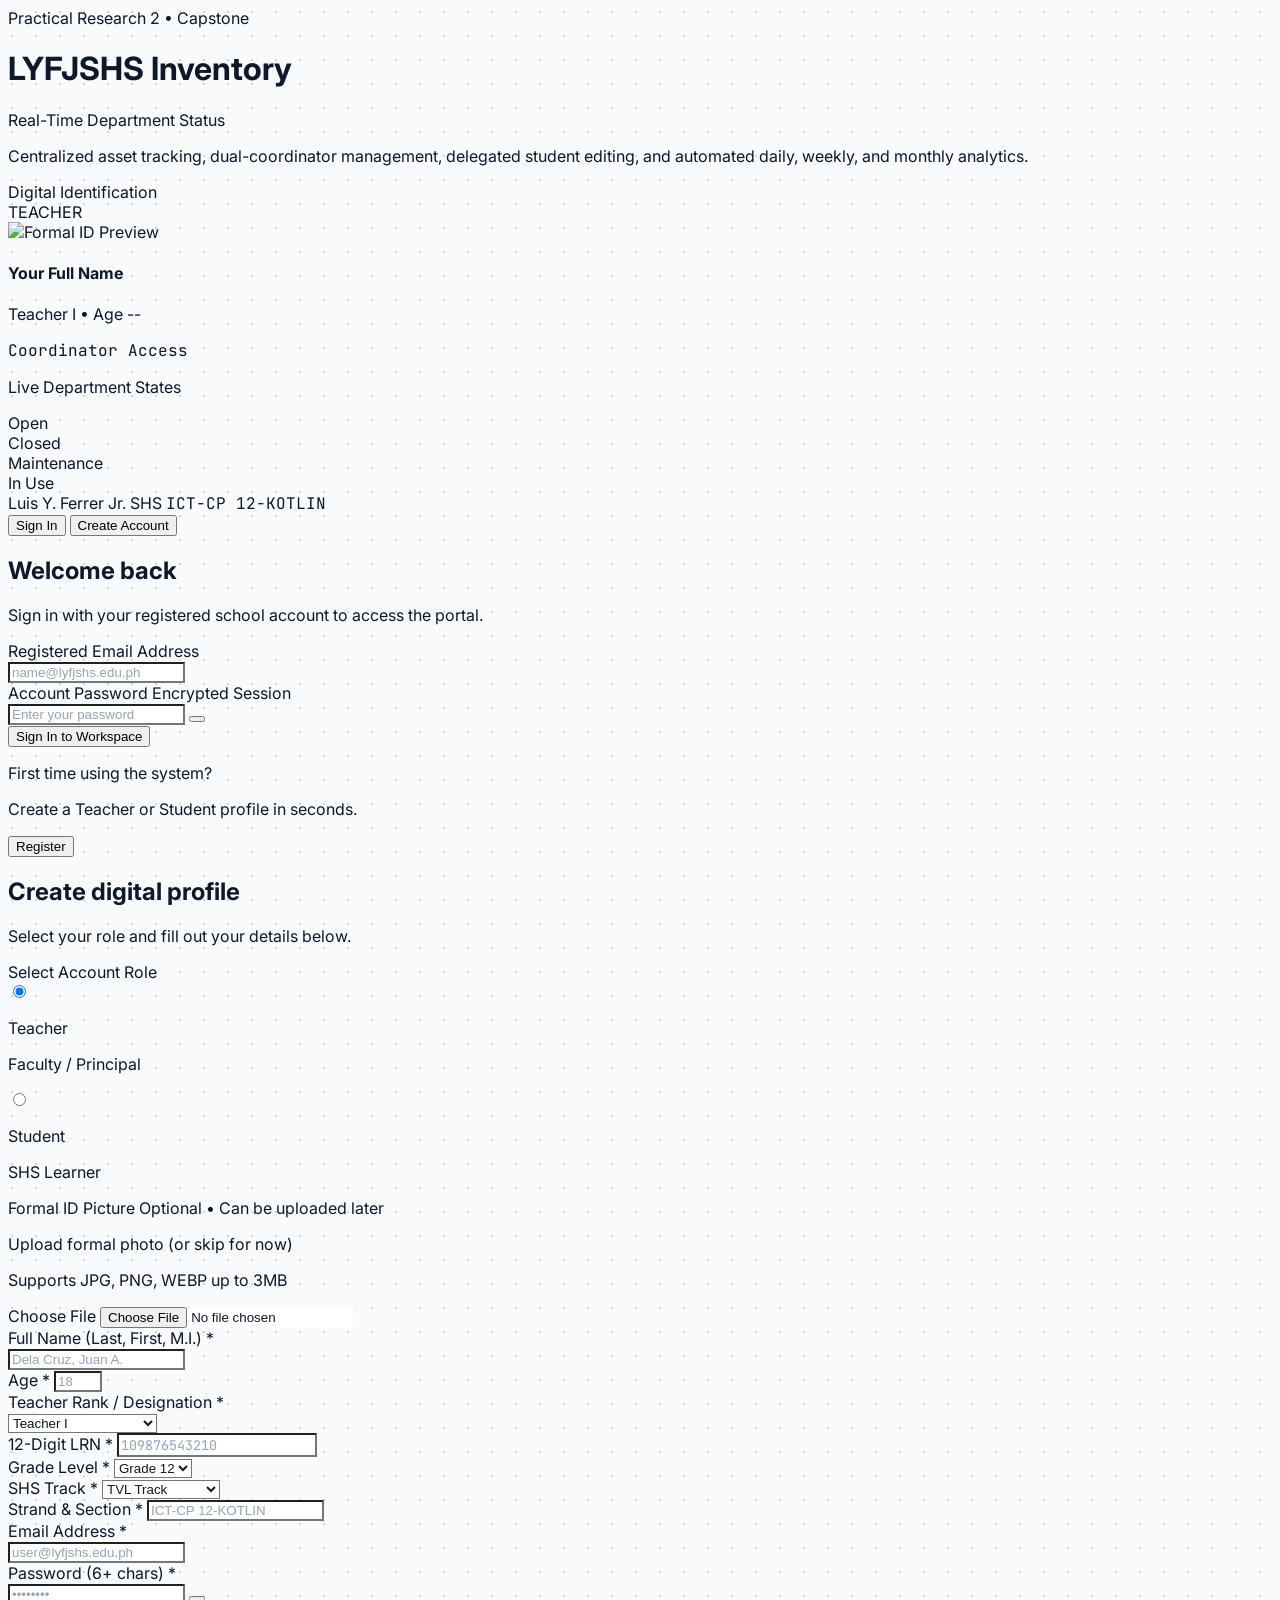
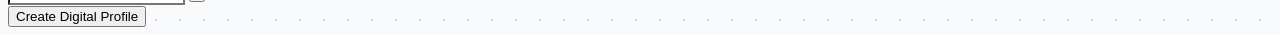
==== index.html @ 8c676f87 "feat: complete core system foundation (Phase 1 to Phase 3) - Add Supabase PostgreSQL schema, RLS pol" ====
<!DOCTYPE html>
<html lang="en">
<head>
    <meta charset="UTF-8">
    <meta name="viewport" content="width=device-width, initial-scale=1.0">
    <title>LYFJSHS | Inventory & Department Status Monitoring</title>
    <!-- Tailwind CSS CDN -->
    <script src="https://cdn.tailwindcss.com"></script>
    <!-- SweetAlert2 CDN -->
    <script src="https://cdn.jsdelivr.net/npm/sweetalert2@11"></script>
    <!-- Lucide Icons CDN -->
    <script src="https://unpkg.com/lucide@latest"></script>
    <!-- Supabase JS SDK CDN -->
    <script src="https://cdn.jsdelivr.net/npm/@supabase/supabase-js@2"></script>
    <!-- Custom CSS -->
    <link rel="stylesheet" href="css/style.css">
</head>
<body class="bg-grid-pattern min-h-screen flex items-center justify-center p-4 sm:p-6 text-slate-900">

    <!-- Elevated Minimalist Main Card -->
    <div class="bg-white rounded-2xl border border-slate-200/90 shadow-[0_12px_40px_-12px_rgba(15,23,42,0.08)] w-full max-w-5xl overflow-hidden grid grid-cols-1 lg:grid-cols-12">
        
        <!-- ==========================================
             LEFT PANEL: ARCHITECTURAL DARK SLATE & ID CARD
             ========================================== -->
        <div class="lg:col-span-5 bg-slate-950 text-white p-8 sm:p-9 flex flex-col justify-between relative">
            
            <div>
                <!-- Minimalist Top Tag -->
                <div class="inline-flex items-center gap-2 px-2.5 py-1 rounded-md bg-slate-900 border border-slate-800 text-[11px] font-medium text-slate-300 mb-7">
                    <span class="w-1.5 h-1.5 rounded-full bg-emerald-400 status-dot"></span>
                    <span>Practical Research 2 • Capstone</span>
                </div>

                <!-- Brand Header -->
                <div class="flex items-center gap-3 mb-3">
                    <div class="w-10 h-10 rounded-xl bg-white text-slate-950 flex items-center justify-center shadow-sm shrink-0">
                        <i data-lucide="layers" class="w-5 h-5"></i>
                    </div>
                    <div>
                        <h1 class="font-bold text-base tracking-tight text-white">LYFJSHS Inventory</h1>
                        <p class="text-xs text-slate-400">Real-Time Department Status</p>
                    </div>
                </div>

                <p class="text-xs text-slate-400 leading-relaxed mb-7">
                    Centralized asset tracking, dual-coordinator management, delegated student editing, and automated daily, weekly, and monthly analytics.
                </p>

                <!-- TACTILE MINIMALIST DIGITAL ID CARD -->
                <div class="rounded-xl bg-slate-900/90 border border-slate-800 p-4 shadow-inner">
                    <div class="flex items-center justify-between pb-3 mb-3.5 border-b border-slate-800/90">
                        <div class="flex items-center gap-1.5">
                            <i data-lucide="badge-check" class="w-3.5 h-3.5 text-blue-400"></i>
                            <span class="text-[10px] font-semibold uppercase tracking-widest text-slate-400">Digital Identification</span>
                        </div>
                        <span id="card-role-badge" class="px-2 py-0.5 text-[10px] font-semibold uppercase tracking-wider rounded bg-blue-500/10 text-blue-400 border border-blue-500/20">
                            TEACHER
                        </span>
                    </div>

                    <div class="flex items-center gap-3.5">
                        <img id="avatar-preview" src="https://ui-avatars.com/api/?name=User&background=1e293b&color=cbd5e1&bold=true" 
                            alt="Formal ID Preview" 
                            class="w-14 h-14 rounded-lg object-cover border border-slate-700 bg-slate-800 shrink-0">

                        <div class="min-w-0 flex-1">
                            <h4 id="card-name-preview" class="font-semibold text-sm text-white truncate">
                                Your Full Name
                            </h4>
                            <p id="card-sub-preview" class="text-xs text-slate-300 truncate mt-0.5">
                                Teacher I • Age --
                            </p>
                            <p id="card-meta-preview" class="font-mono-code text-[11px] text-slate-400 truncate mt-1">
                                Coordinator Access
                            </p>
                        </div>
                    </div>
                </div>

                <!-- Minimalist Status Indicator Grid -->
                <div class="mt-7">
                    <p class="text-[10px] font-semibold uppercase tracking-widest text-slate-500 mb-2.5">Live Department States</p>
                    <div class="grid grid-cols-2 gap-2 text-xs">
                        <div class="flex items-center gap-2 px-3 py-2 rounded-lg bg-slate-900/60 border border-slate-800/80 text-slate-300">
                            <span class="w-2 h-2 rounded-full bg-emerald-400"></span>
                            <span>Open</span>
                        </div>
                        <div class="flex items-center gap-2 px-3 py-2 rounded-lg bg-slate-900/60 border border-slate-800/80 text-slate-300">
                            <span class="w-2 h-2 rounded-full bg-rose-400"></span>
                            <span>Closed</span>
                        </div>
                        <div class="flex items-center gap-2 px-3 py-2 rounded-lg bg-slate-900/60 border border-slate-800/80 text-slate-300">
                            <span class="w-2 h-2 rounded-full bg-amber-400"></span>
                            <span>Maintenance</span>
                        </div>
                        <div class="flex items-center gap-2 px-3 py-2 rounded-lg bg-slate-900/60 border border-slate-800/80 text-slate-300">
                            <span class="w-2 h-2 rounded-full bg-sky-400"></span>
                            <span>In Use</span>
                        </div>
                    </div>
                </div>
            </div>

            <!-- Institution Footer -->
            <div class="pt-5 border-t border-slate-900 flex items-center justify-between text-[11px] text-slate-500 mt-8">
                <span>Luis Y. Ferrer Jr. SHS</span>
                <span class="font-mono-code text-slate-400">ICT-CP 12-KOTLIN</span>
            </div>
        </div>

        <!-- ==========================================
             RIGHT PANEL: ELEVATED MINIMALIST FORMS
             ========================================== -->
        <div class="lg:col-span-7 p-7 sm:p-10 max-h-[92vh] overflow-y-auto bg-white flex flex-col justify-between">
            
            <div>
                <!-- Clean Segmented Switcher -->
                <div class="inline-flex p-1 rounded-xl bg-slate-100 border border-slate-200/70 w-full mb-7">
                    <button type="button" id="tab-login" onclick="switchAuthTab('login')"
                        class="w-1/2 py-2.5 text-xs font-semibold rounded-lg bg-white text-slate-900 shadow-sm transition-all flex items-center justify-center gap-1.5">
                        <i data-lucide="log-in" class="w-3.5 h-3.5"></i>
                        <span>Sign In</span>
                    </button>
                    <button type="button" id="tab-register" onclick="switchAuthTab('register')"
                        class="w-1/2 py-2.5 text-xs font-medium rounded-lg text-slate-500 hover:text-slate-900 transition-all flex items-center justify-center gap-1.5">
                        <i data-lucide="user-plus" class="w-3.5 h-3.5"></i>
                        <span>Create Account</span>
                    </button>
                </div>

                <!-- ==========================================
                     1. REFINED SIGN IN FORM
                     ========================================== -->
                <form id="login-form" class="space-y-5 fade-in py-2">
                    <div class="flex items-start gap-3.5 pb-2 border-b border-slate-100">
                        <div class="w-10 h-10 rounded-xl bg-slate-100 border border-slate-200/80 text-slate-800 flex items-center justify-center shrink-0">
                            <i data-lucide="key-round" class="w-5 h-5"></i>
                        </div>
                        <div>
                            <h2 class="text-xl font-bold text-slate-900 tracking-tight">Welcome back</h2>
                            <p class="text-xs text-slate-500 mt-0.5">Sign in with your registered school account to access the portal.</p>
                        </div>
                    </div>

                    <!-- Email -->
                    <div>
                        <label class="block text-xs font-semibold text-slate-700 mb-1.5">Registered Email Address</label>
                        <div class="relative">
                            <i data-lucide="mail" class="w-4 h-4 text-slate-400 absolute left-3.5 top-1/2 -translate-y-1/2 pointer-events-none"></i>
                            <input type="email" id="login-email" required placeholder="name@lyfjshs.edu.ph"
                                class="w-full pl-10 pr-3.5 py-2.5 text-sm bg-white border border-slate-200 rounded-xl hover:border-slate-300 focus:border-slate-900 focus:ring-2 focus:ring-slate-900/10 focus:outline-none transition">
                        </div>
                    </div>

                    <!-- Password -->
                    <div>
                        <div class="flex items-center justify-between mb-1.5">
                            <label class="block text-xs font-semibold text-slate-700">Account Password</label>
                            <span class="text-[11px] text-slate-400">Encrypted Session</span>
                        </div>
                        <div class="relative">
                            <i data-lucide="lock" class="w-4 h-4 text-slate-400 absolute left-3.5 top-1/2 -translate-y-1/2 pointer-events-none"></i>
                            <input type="password" id="login-password" required placeholder="Enter your password"
                                class="w-full pl-10 pr-10 py-2.5 text-sm bg-white border border-slate-200 rounded-xl hover:border-slate-300 focus:border-slate-900 focus:ring-2 focus:ring-slate-900/10 focus:outline-none transition">
                            <button type="button" onclick="togglePasswordVisibility('login-password', 'eye-login')"
                                class="absolute right-3 top-1/2 -translate-y-1/2 text-slate-400 hover:text-slate-700 transition">
                                <i id="eye-login" data-lucide="eye" class="w-4 h-4"></i>
                            </button>
                        </div>
                    </div>

                    <!-- Submit Button -->
                    <div class="pt-1">
                        <button type="submit" id="btn-login"
                            class="w-full bg-slate-900 hover:bg-slate-800 text-white font-semibold py-3 rounded-xl text-sm transition flex items-center justify-center gap-2 shadow-xs active:scale-[0.99]">
                            <span>Sign In to Workspace</span>
                            <i data-lucide="arrow-right" class="w-4 h-4"></i>
                        </button>
                    </div>

                    <!-- Helpful Switch Card -->
                    <div class="p-4 rounded-xl bg-slate-50 border border-slate-200/80 flex items-center justify-between gap-3 mt-4">
                        <div class="flex items-center gap-3">
                            <div class="w-8 h-8 rounded-lg bg-white border border-slate-200 flex items-center justify-center text-slate-600 shrink-0">
                                <i data-lucide="user-check" class="w-4 h-4"></i>
                            </div>
                            <div>
                                <p class="text-xs font-semibold text-slate-800">First time using the system?</p>
                                <p class="text-[11px] text-slate-500">Create a Teacher or Student profile in seconds.</p>
                            </div>
                        </div>
                        <button type="button" onclick="switchAuthTab('register')"
                            class="px-3 py-1.5 rounded-lg bg-white border border-slate-200 hover:border-slate-900 text-xs font-semibold text-slate-800 transition shrink-0">
                            Register
                        </button>
                    </div>
                </form>

                <!-- ==========================================
                     2. CREATE ACCOUNT FORM (DYNAMIC ROLES)
                     ========================================== -->
                <form id="register-form" class="space-y-4 hidden fade-in">
                    <div>
                        <h2 class="text-xl font-bold text-slate-900 tracking-tight">Create digital profile</h2>
                        <p class="text-xs text-slate-500 mt-0.5">Select your role and fill out your details below.</p>
                    </div>

                    <!-- Tactile Role Cards -->
                    <div>
                        <label class="block text-xs font-semibold text-slate-700 mb-1.5">Select Account Role</label>
                        <div class="grid grid-cols-2 gap-3">
                            <label class="cursor-pointer">
                                <input type="radio" name="role" value="teacher" checked onchange="toggleRoleFields()" class="peer hidden">
                                <div class="p-3 rounded-xl border border-slate-200 bg-white hover:bg-slate-50/70 peer-checked:border-slate-900 peer-checked:ring-1 peer-checked:ring-slate-900 peer-checked:bg-slate-50/80 transition flex items-center gap-3">
                                    <div class="w-8 h-8 rounded-lg bg-slate-100 text-slate-700 flex items-center justify-center shrink-0">
                                        <i data-lucide="briefcase" class="w-4 h-4"></i>
                                    </div>
                                    <div>
                                        <p class="text-xs font-semibold text-slate-900">Teacher</p>
                                        <p class="text-[11px] text-slate-500">Faculty / Principal</p>
                                    </div>
                                </div>
                            </label>

                            <label class="cursor-pointer">
                                <input type="radio" name="role" value="student" onchange="toggleRoleFields()" class="peer hidden">
                                <div class="p-3 rounded-xl border border-slate-200 bg-white hover:bg-slate-50/70 peer-checked:border-slate-900 peer-checked:ring-1 peer-checked:ring-slate-900 peer-checked:bg-slate-50/80 transition flex items-center gap-3">
                                    <div class="w-8 h-8 rounded-lg bg-slate-100 text-slate-700 flex items-center justify-center shrink-0">
                                        <i data-lucide="graduation-cap" class="w-4 h-4"></i>
                                    </div>
                                    <div>
                                        <p class="text-xs font-semibold text-slate-900">Student</p>
                                        <p class="text-[11px] text-slate-500">SHS Learner</p>
                                    </div>
                                </div>
                            </label>
                        </div>
                    </div>

                    <!-- OPTIONAL Formal Picture Upload (Clean Uncramped Layout) -->
                    <div>
                        <div class="flex items-center justify-between mb-1.5">
                            <label class="block text-xs font-semibold text-slate-700">Formal ID Picture</label>
                            <span class="text-[11px] font-medium text-slate-400">Optional • Can be uploaded later</span>
                        </div>
                        <label for="reg-avatar" class="flex items-center justify-between gap-3 p-3 bg-slate-50 hover:bg-slate-100/80 rounded-xl border border-dashed border-slate-300 hover:border-slate-400 transition cursor-pointer">
                            <div class="flex items-center gap-3 min-w-0 flex-1">
                                <div class="w-9 h-9 rounded-lg bg-white border border-slate-200 flex items-center justify-center text-slate-600 shrink-0">
                                    <i data-lucide="image-plus" class="w-4 h-4"></i>
                                </div>
                                <div class="min-w-0 flex-1">
                                    <p id="file-chosen-label" class="text-xs font-medium text-slate-800 truncate">Upload formal photo (or skip for now)</p>
                                    <p class="text-[11px] text-slate-400">Supports JPG, PNG, WEBP up to 3MB</p>
                                </div>
                            </div>
                            <span class="px-3 py-1.5 text-xs font-semibold bg-white border border-slate-200 text-slate-700 rounded-lg shadow-2xs shrink-0">
                                Choose File
                            </span>
                            <!-- Removed 'required' so users can skip and upload later -->
                            <input type="file" id="reg-avatar" accept="image/png, image/jpeg, image/webp" onchange="previewAvatar(event)" class="hidden">
                        </label>
                    </div>

                    <!-- Full Name & Age (Fixed explicit bg-white and clean grid) -->
                    <div class="grid grid-cols-1 sm:grid-cols-12 gap-3">
                        <div class="sm:col-span-9">
                            <label class="block text-xs font-semibold text-slate-700 mb-1">Full Name (Last, First, M.I.) *</label>
                            <div class="relative">
                                <i data-lucide="user" class="w-4 h-4 text-slate-400 absolute left-3 top-1/2 -translate-y-1/2 pointer-events-none"></i>
                                <input type="text" id="reg-fullname" required placeholder="Dela Cruz, Juan A." oninput="updateLiveIDCard()"
                                    class="w-full pl-9 pr-3 py-2 text-sm bg-white text-slate-900 border border-slate-200 rounded-lg focus:border-slate-900 focus:ring-2 focus:ring-slate-900/10 focus:outline-none transition">
                            </div>
                        </div>
                        <div class="sm:col-span-3">
                            <label class="block text-xs font-semibold text-slate-700 mb-1">Age *</label>
                            <input type="number" id="reg-age" required min="12" max="90" placeholder="18" oninput="updateLiveIDCard()"
                                class="w-full px-3 py-2 text-sm bg-white text-slate-900 border border-slate-200 rounded-lg focus:border-slate-900 focus:ring-2 focus:ring-slate-900/10 focus:outline-none text-center font-medium transition">
                        </div>
                    </div>

                    <!-- ==========================================
                         TEACHER-ONLY FIELDS (OFFICIAL DEPED RANKS)
                         ========================================== -->
                    <div id="teacher-fields" class="fade-in p-3.5 bg-slate-50 rounded-xl border border-slate-200/80">
                        <label class="block text-xs font-semibold text-slate-700 mb-1.5">Teacher Rank / Designation *</label>
                        <div class="relative">
                            <i data-lucide="award" class="w-4 h-4 text-slate-400 absolute left-3 top-1/2 -translate-y-1/2 pointer-events-none"></i>
                            <select id="reg-teacher-rank" onchange="updateLiveIDCard()"
                                class="w-full pl-9 pr-8 py-2 text-sm bg-white text-slate-900 border border-slate-200 rounded-lg focus:border-slate-900 focus:ring-2 focus:ring-slate-900/10 focus:outline-none transition">
                                <optgroup label="Classroom Teaching">
                                    <option value="Teacher I">Teacher I</option>
                                    <option value="Teacher II">Teacher II</option>
                                    <option value="Teacher III">Teacher III</option>
                                    <option value="Teacher IV">Teacher IV</option>
                                    <option value="Teacher V">Teacher V</option>
                                    <option value="Teacher VI">Teacher VI</option>
                                    <option value="Teacher VII">Teacher VII</option>
                                    <option value="Master Teacher I">Master Teacher I</option>
                                    <option value="Master Teacher II">Master Teacher II</option>
                                    <option value="Master Teacher III">Master Teacher III</option>
                                    <option value="Master Teacher IV">Master Teacher IV</option>
                                    <option value="Master Teacher V">Master Teacher V</option>
                                </optgroup>
                                <optgroup label="School Administration">
                                    <option value="School Principal I">School Principal I</option>
                                    <option value="School Principal II">School Principal II</option>
                                    <option value="School Principal III">School Principal III</option>
                                    <option value="School Principal IV">School Principal IV</option>
                                </optgroup>
                            </select>
                        </div>
                    </div>

                    <!-- ==========================================
                         STUDENT-ONLY FIELDS
                         ========================================== -->
                    <div id="student-fields" class="fade-in p-3.5 bg-slate-50 rounded-xl border border-slate-200/80 space-y-3 hidden">
                        <div class="grid grid-cols-1 sm:grid-cols-2 gap-3">
                            <div>
                                <label class="block text-xs font-semibold text-slate-700 mb-1">12-Digit LRN *</label>
                                <input type="text" id="reg-lrn" maxlength="12" pattern="\d{12}" placeholder="109876543210" oninput="updateLiveIDCard()"
                                    class="w-full px-3 py-2 text-sm bg-white text-slate-900 border border-slate-200 rounded-lg focus:border-slate-900 focus:ring-2 focus:ring-slate-900/10 focus:outline-none font-mono-code transition">
                            </div>
                            <div>
                                <label class="block text-xs font-semibold text-slate-700 mb-1">Grade Level *</label>
                                <select id="reg-grade" onchange="updateLiveIDCard()"
                                    class="w-full px-3 py-2 text-sm bg-white text-slate-900 border border-slate-200 rounded-lg focus:border-slate-900 focus:ring-2 focus:ring-slate-900/10 focus:outline-none transition">
                                    <option value="Grade 11">Grade 11</option>
                                    <option value="Grade 12" selected>Grade 12</option>
                                </select>
                            </div>
                        </div>

                        <div class="grid grid-cols-1 sm:grid-cols-2 gap-3">
                            <div>
                                <label class="block text-xs font-semibold text-slate-700 mb-1">SHS Track *</label>
                                <select id="reg-track" onchange="updateLiveIDCard()"
                                    class="w-full px-3 py-2 text-sm bg-white text-slate-900 border border-slate-200 rounded-lg focus:border-slate-900 focus:ring-2 focus:ring-slate-900/10 focus:outline-none transition">
                                    <option value="TVL">TVL Track</option>
                                    <option value="Academic">Academic Track</option>
                                </select>
                            </div>
                            <div>
                                <label class="block text-xs font-semibold text-slate-700 mb-1">Strand & Section *</label>
                                <input type="text" id="reg-strand" placeholder="ICT-CP 12-KOTLIN" oninput="updateLiveIDCard()"
                                    class="w-full px-3 py-2 text-sm bg-white text-slate-900 border border-slate-200 rounded-lg focus:border-slate-900 focus:ring-2 focus:ring-slate-900/10 focus:outline-none transition">
                            </div>
                        </div>
                    </div>

                    <!-- Credentials -->
                    <div class="grid grid-cols-1 sm:grid-cols-2 gap-3">
                        <div>
                            <label class="block text-xs font-semibold text-slate-700 mb-1">Email Address *</label>
                            <div class="relative">
                                <i data-lucide="mail" class="w-4 h-4 text-slate-400 absolute left-3 top-1/2 -translate-y-1/2 pointer-events-none"></i>
                                <input type="email" id="reg-email" required placeholder="user@lyfjshs.edu.ph"
                                    class="w-full pl-9 pr-3 py-2 text-sm bg-white text-slate-900 border border-slate-200 rounded-lg focus:border-slate-900 focus:ring-2 focus:ring-slate-900/10 focus:outline-none transition">
                            </div>
                        </div>
                        <div>
                            <label class="block text-xs font-semibold text-slate-700 mb-1">Password (6+ chars) *</label>
                            <div class="relative">
                                <i data-lucide="lock" class="w-4 h-4 text-slate-400 absolute left-3 top-1/2 -translate-y-1/2 pointer-events-none"></i>
                                <input type="password" id="reg-password" required minlength="6" placeholder="••••••••"
                                    class="w-full pl-9 pr-9 py-2 text-sm bg-white text-slate-900 border border-slate-200 rounded-lg focus:border-slate-900 focus:ring-2 focus:ring-slate-900/10 focus:outline-none transition">
                                <button type="button" onclick="togglePasswordVisibility('reg-password', 'eye-reg')"
                                    class="absolute right-2.5 top-1/2 -translate-y-1/2 text-slate-400 hover:text-slate-700">
                                    <i id="eye-reg" data-lucide="eye" class="w-4 h-4"></i>
                                </button>
                            </div>
                        </div>
                    </div>

                    <div class="pt-1">
                        <button type="submit" id="btn-register"
                            class="w-full bg-slate-900 hover:bg-slate-800 text-white font-semibold py-2.5 rounded-xl text-sm transition flex items-center justify-center gap-2 shadow-xs active:scale-[0.99]">
                            <span>Create Digital Profile</span>
                            <i data-lucide="arrow-right" class="w-4 h-4"></i>
                        </button>
                    </div>
                </form>
            </div>

        </div>
    </div>

    <!-- Scripts -->
    <script src="js/supabaseClient.js"></script>
    <script src="js/auth.js"></script>
    <script>
        lucide.createIcons();
    </script>
</body>
</html>
---- css/style.css ----
/* ============================================================================
   FILE: css/style.css
   Elevated Minimalist Theme • Fixes OS Dark-Mode Input Override
   ============================================================================ */

@import url('https://fonts.googleapis.com/css2?family=Inter:wght@400;500;600;700&family=JetBrains+Mono:wght@400;500;600&display=swap');

:root {
    color-scheme: light;
}

body {
    font-family: 'Inter', -apple-system, BlinkMacSystemFont, sans-serif;
    background-color: #f8fafc;
    color: #0f172a;
    -webkit-font-smoothing: antialiased;
}

/* Force all inputs and selects to stay crisp white even on OS Dark Mode / Autofill */
input, select, textarea {
    background-color: #ffffff !important;
    color: #0f172a !important;
    color-scheme: light !important;
}

input::placeholder {
    color: #94a3b8 !important;
}

input:-webkit-autofill,
input:-webkit-autofill:hover, 
input:-webkit-autofill:focus {
    -webkit-text-fill-color: #0f172a !important;
    -webkit-box-shadow: 0 0 0px 1000px #ffffff inset !important;
    transition: background-color 5000s ease-in-out 0s;
}

.font-mono-code {
    font-family: 'JetBrains Mono', monospace;
}

/* Subtle Architectural Dot Grid Background */
.bg-grid-pattern {
    background-color: #f8fafc;
    background-image: radial-gradient(#cbd5e1 1px, transparent 1px);
    background-size: 24px 24px;
}

/* Minimalist Custom Scrollbar */
::-webkit-scrollbar {
    width: 5px;
    height: 5px;
}
::-webkit-scrollbar-track {
    background: transparent;
}
::-webkit-scrollbar-thumb {
    background: #cbd5e1;
    border-radius: 9999px;
}
::-webkit-scrollbar-thumb:hover {
    background: #94a3b8;
}

/* Smooth Micro-Transitions */
.fade-in {
    animation: fadeIn 0.22s cubic-bezier(0.16, 1, 0.3, 1) forwards;
}

@keyframes fadeIn {
    from {
        opacity: 0;
        transform: translateY(4px);
    }
    to {
        opacity: 1;
        transform: translateY(0);
    }
}

/* Subtle Status Pulse */
.status-dot {
    position: relative;
}
.status-dot::after {
    content: '';
    position: absolute;
    inset: -2px;
    border-radius: 9999px;
    background: inherit;
    opacity: 0.4;
    animation: subtlePulse 2s infinite ease-out;
}

@keyframes subtlePulse {
    0% { transform: scale(1); opacity: 0.4; }
    100% { transform: scale(2.2); opacity: 0; }
}

/* Print Rules for Monthly Reports */
@media print {
    .no-print {
        display: none !important;
    }
    body {
        background: #ffffff !important;
    }
}
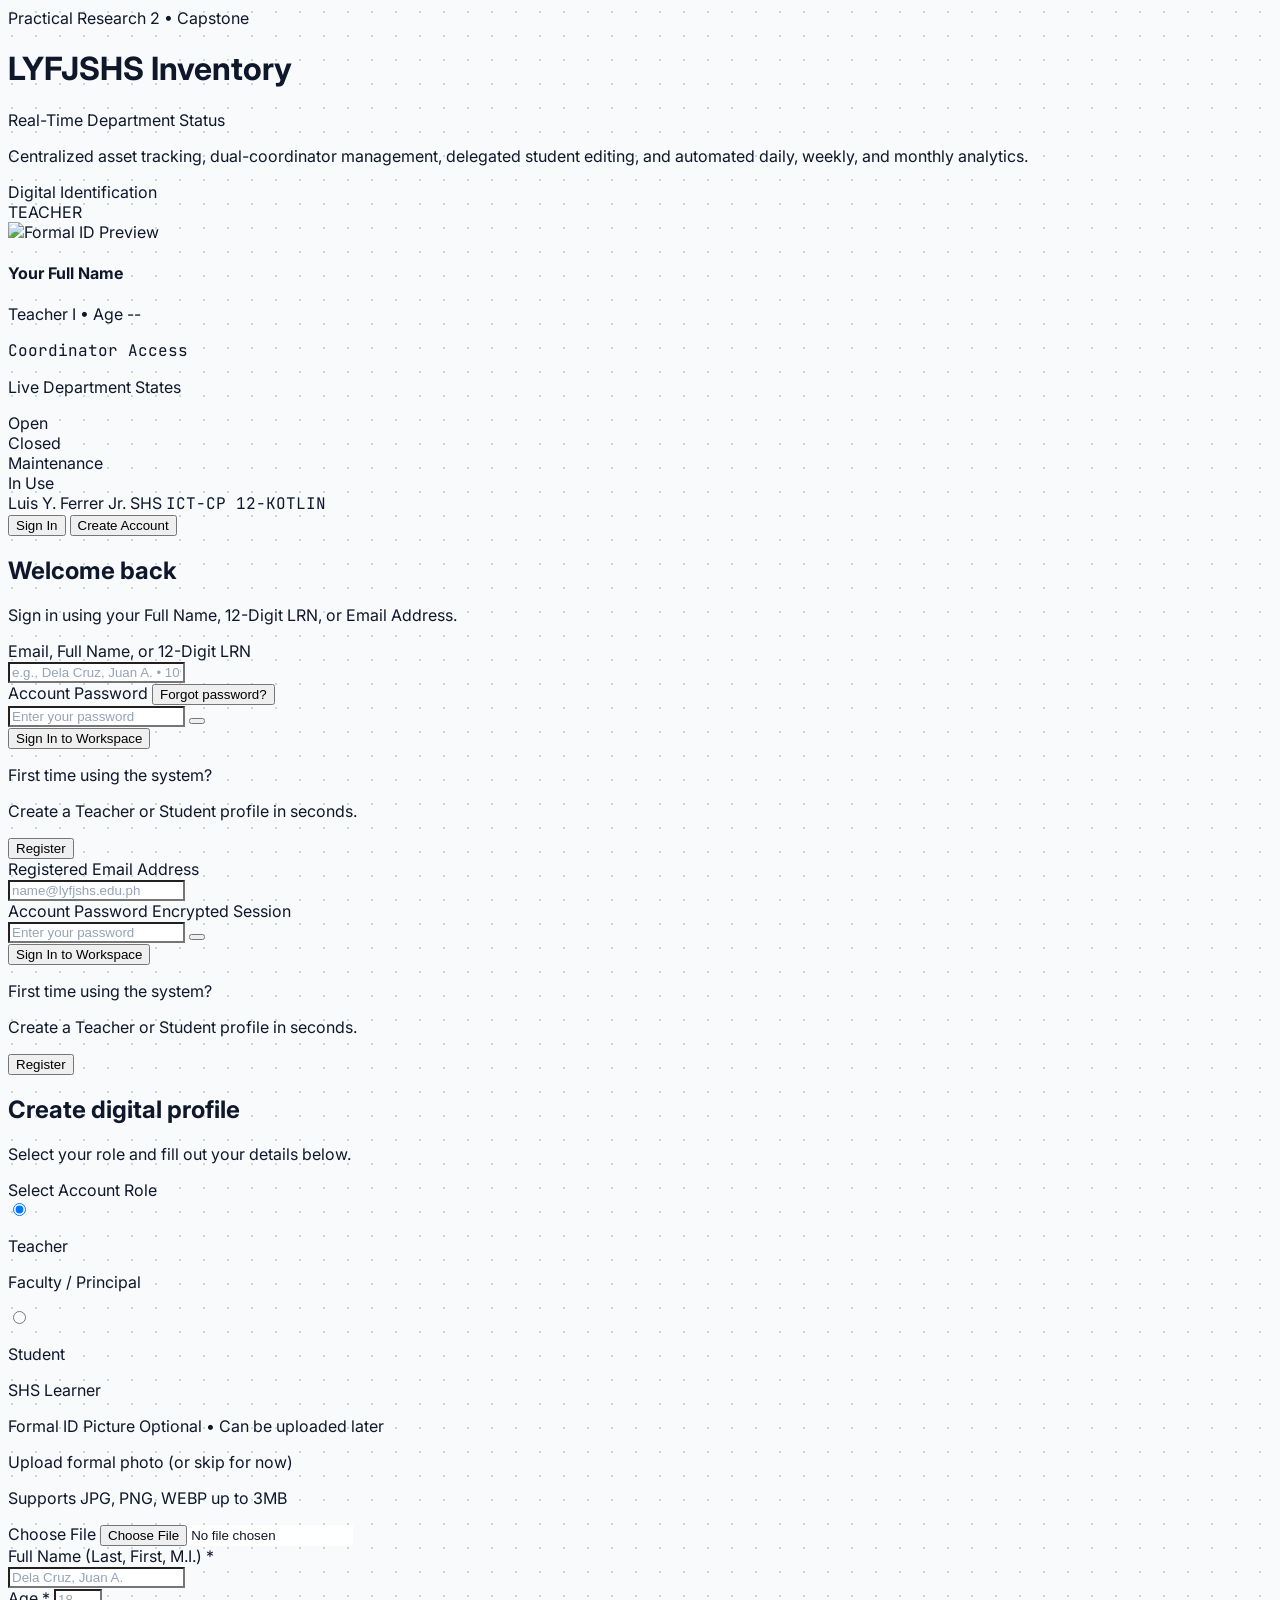
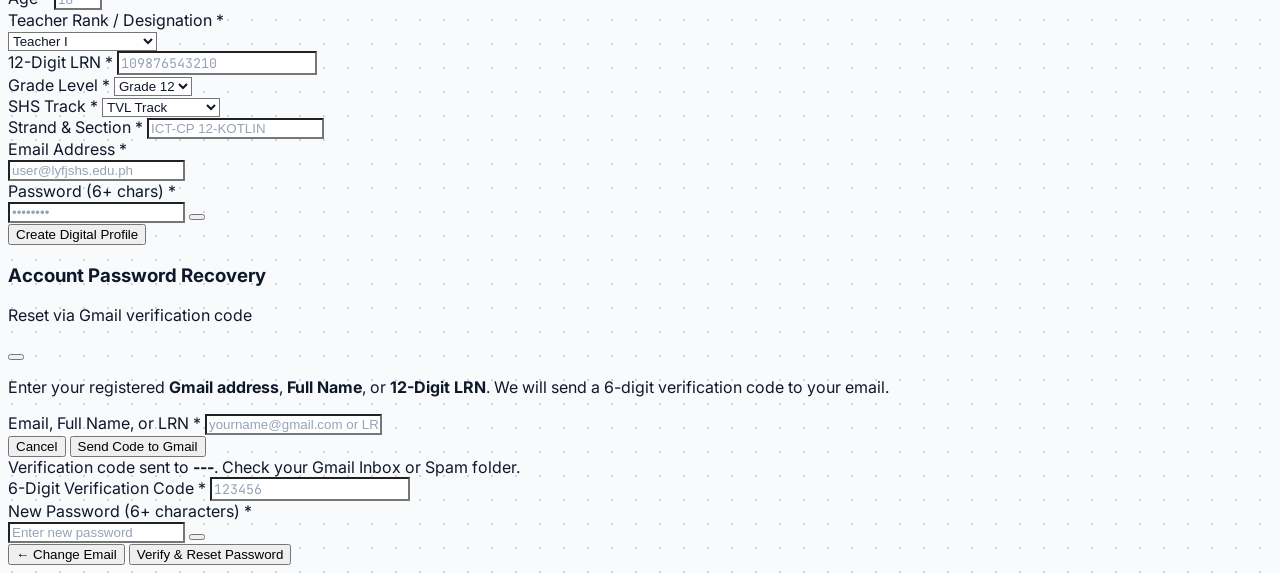
==== commit 7e194d48: "feat: add multi-identifier login (Name, LRN, Email) and Gmail OTP password reset" ====
--- a/index.html
+++ b/index.html
@@ -130,7 +130,7 @@
                 </div>
 
                 <!-- ==========================================
-                     1. REFINED SIGN IN FORM
+                     1. REFINED SIGN IN FORM (EMAIL, LRN, OR NAME)
                      ========================================== -->
                 <form id="login-form" class="space-y-5 fade-in py-2">
                     <div class="flex items-start gap-3.5 pb-2 border-b border-slate-100">
@@ -139,9 +139,66 @@
                         </div>
                         <div>
                             <h2 class="text-xl font-bold text-slate-900 tracking-tight">Welcome back</h2>
-                            <p class="text-xs text-slate-500 mt-0.5">Sign in with your registered school account to access the portal.</p>
-                        </div>
-                    </div>
+                            <p class="text-xs text-slate-500 mt-0.5">Sign in using your Full Name, 12-Digit LRN, or Email Address.</p>
+                        </div>
+                    </div>
+
+                    <!-- Multi-Identifier Input (Email / LRN / Full Name) -->
+                    <div>
+                        <label class="block text-xs font-semibold text-slate-700 mb-1.5">Email, Full Name, or 12-Digit LRN</label>
+                        <div class="relative">
+                            <i data-lucide="user-check" class="w-4 h-4 text-slate-400 absolute left-3.5 top-1/2 -translate-y-1/2 pointer-events-none"></i>
+                            <input type="text" id="login-identifier" required placeholder="e.g., Dela Cruz, Juan A. • 109876543210 • email"
+                                class="w-full pl-10 pr-3.5 py-2.5 text-sm bg-white border border-slate-200 rounded-xl hover:border-slate-300 focus:border-slate-900 focus:ring-2 focus:ring-slate-900/10 focus:outline-none transition">
+                        </div>
+                    </div>
+
+                    <!-- Password + Forgot Password Trigger -->
+                    <div>
+                        <div class="flex items-center justify-between mb-1.5">
+                            <label class="block text-xs font-semibold text-slate-700">Account Password</label>
+                            <button type="button" onclick="openForgotPasswordModal()"
+                                class="text-xs font-semibold text-blue-600 hover:text-blue-800 transition">
+                                Forgot password?
+                            </button>
+                        </div>
+                        <div class="relative">
+                            <i data-lucide="lock" class="w-4 h-4 text-slate-400 absolute left-3.5 top-1/2 -translate-y-1/2 pointer-events-none"></i>
+                            <input type="password" id="login-password" required placeholder="Enter your password"
+                                class="w-full pl-10 pr-10 py-2.5 text-sm bg-white border border-slate-200 rounded-xl hover:border-slate-300 focus:border-slate-900 focus:ring-2 focus:ring-slate-900/10 focus:outline-none transition">
+                            <button type="button" onclick="togglePasswordVisibility('login-password', 'eye-login')"
+                                class="absolute right-3 top-1/2 -translate-y-1/2 text-slate-400 hover:text-slate-700 transition">
+                                <i id="eye-login" data-lucide="eye" class="w-4 h-4"></i>
+                            </button>
+                        </div>
+                    </div>
+
+                    <!-- Submit Button -->
+                    <div class="pt-1">
+                        <button type="submit" id="btn-login"
+                            class="w-full bg-slate-900 hover:bg-slate-800 text-white font-semibold py-3 rounded-xl text-sm transition flex items-center justify-center gap-2 shadow-xs active:scale-[0.99]">
+                            <span>Sign In to Workspace</span>
+                            <i data-lucide="arrow-right" class="w-4 h-4"></i>
+                        </button>
+                    </div>
+
+                    <!-- Helpful Switch Card -->
+                    <div class="p-4 rounded-xl bg-slate-50 border border-slate-200/80 flex items-center justify-between gap-3 mt-4">
+                        <div class="flex items-center gap-3">
+                            <div class="w-8 h-8 rounded-lg bg-white border border-slate-200 flex items-center justify-center text-slate-600 shrink-0">
+                                <i data-lucide="sparkles" class="w-4 h-4"></i>
+                            </div>
+                            <div>
+                                <p class="text-xs font-semibold text-slate-800">First time using the system?</p>
+                                <p class="text-[11px] text-slate-500">Create a Teacher or Student profile in seconds.</p>
+                            </div>
+                        </div>
+                        <button type="button" onclick="switchAuthTab('register')"
+                            class="px-3 py-1.5 rounded-lg bg-white border border-slate-200 hover:border-slate-900 text-xs font-semibold text-slate-800 transition shrink-0">
+                            Register
+                        </button>
+                    </div>
+                </form>
 
                     <!-- Email -->
                     <div>
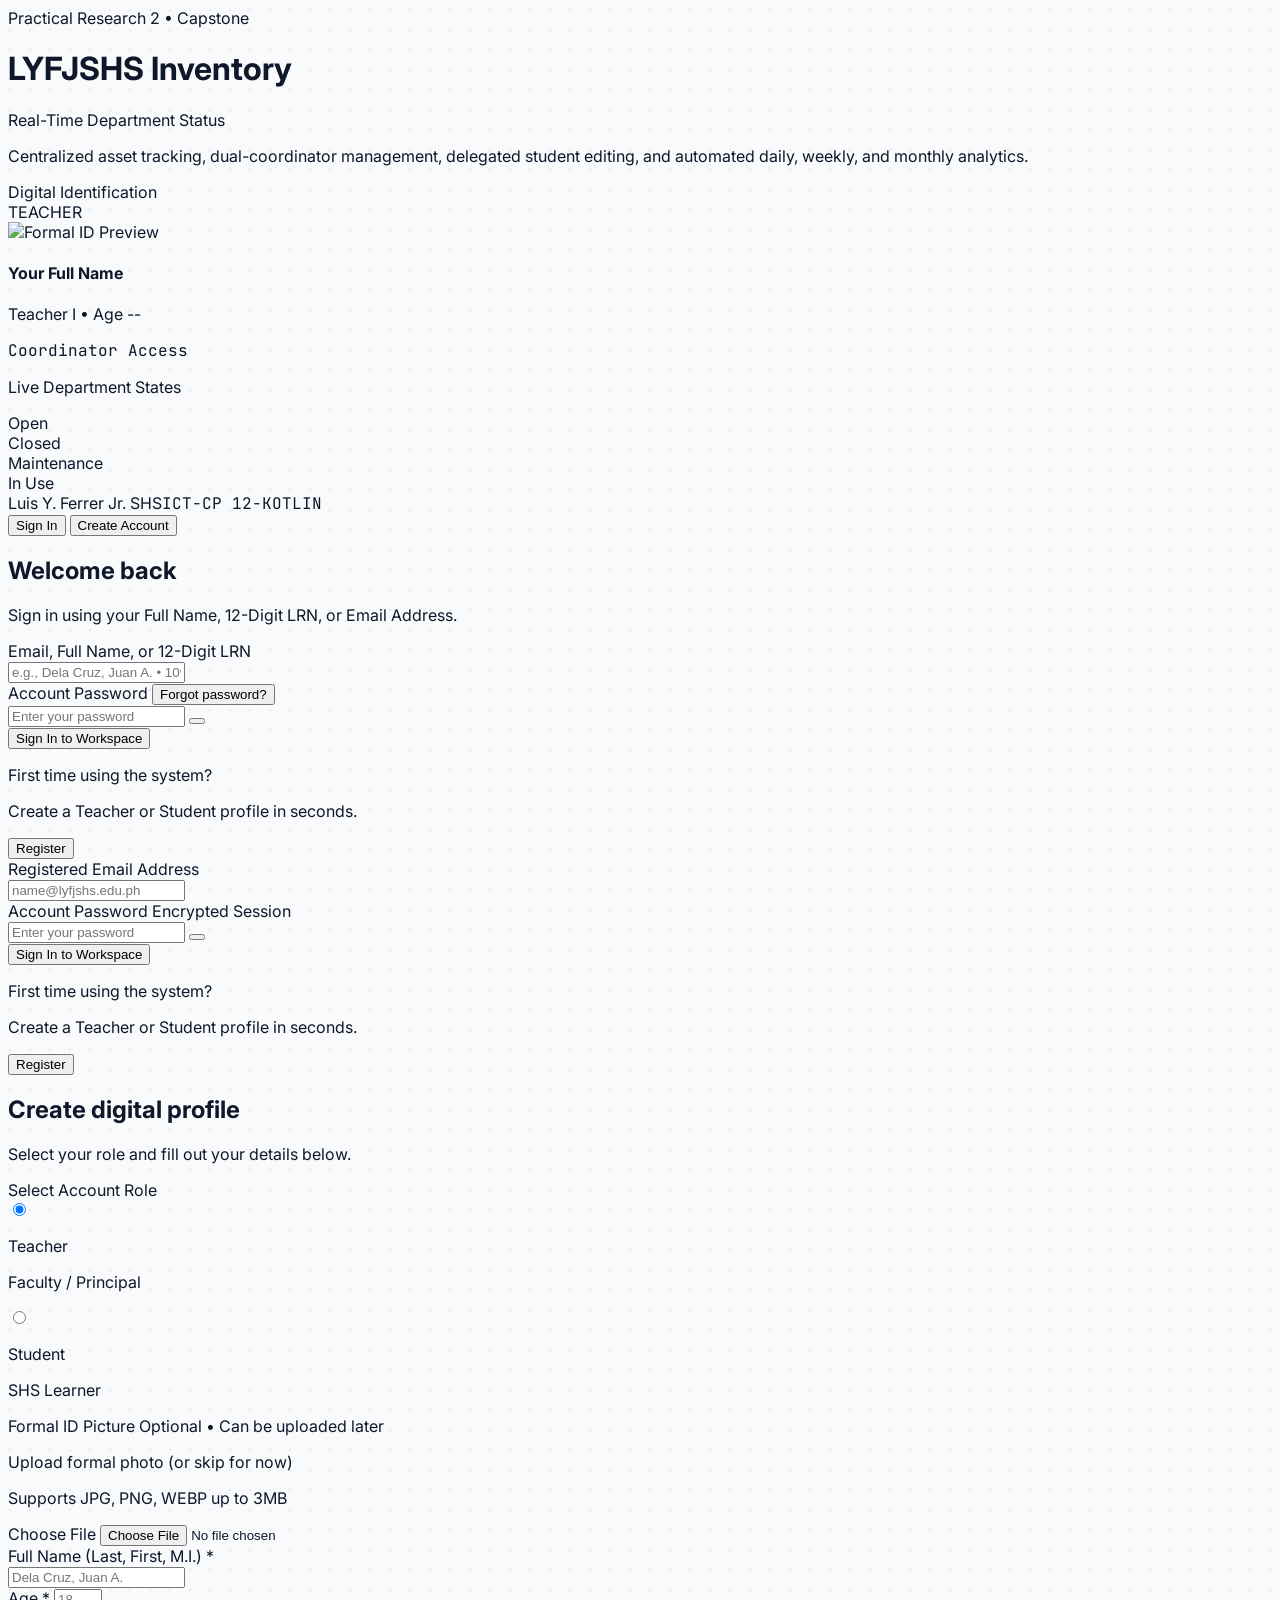
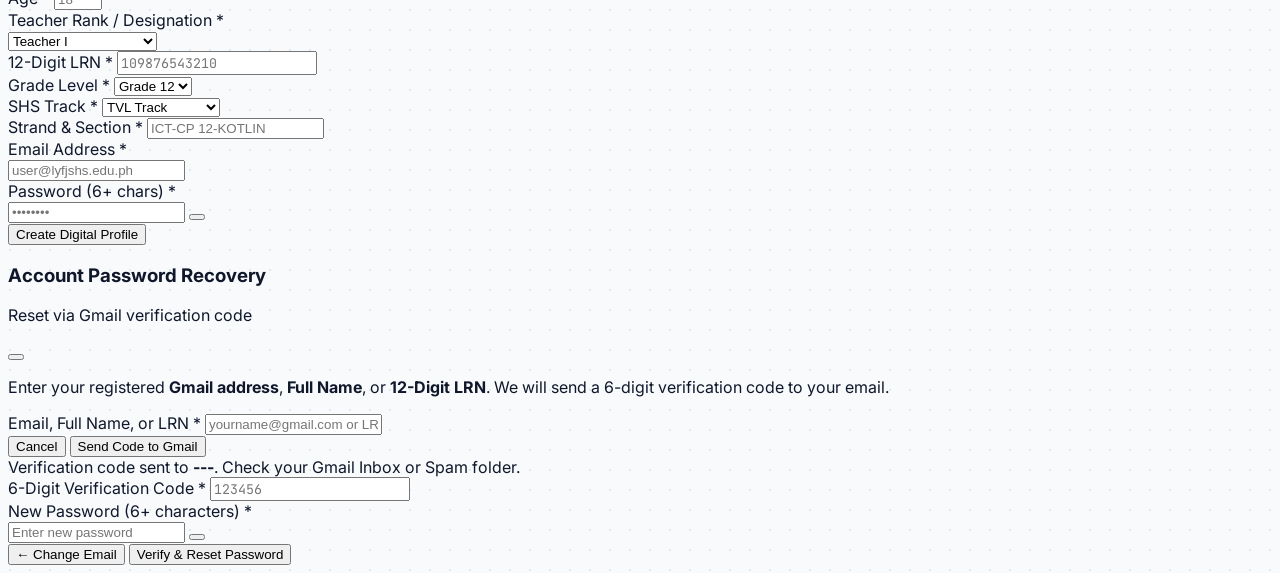
==== commit 71174ffa: "Catch up > Fixes Footer + Added User Manual" ====
--- a/index.html
+++ b/index.html
@@ -103,9 +103,10 @@
             </div>
 
             <!-- Institution Footer -->
-            <div class="pt-5 border-t border-slate-900 flex items-center justify-between text-[11px] text-slate-500 mt-8">
-                <span>Luis Y. Ferrer Jr. SHS</span>
-                <span class="font-mono-code text-slate-400">ICT-CP 12-KOTLIN</span>
+            <div class="pt-5 border-t border-slate-800/80 flex flex-col gap-3 text-xs text-slate-300 mt-6">
+
+                <div class="flex items-center justify-between"><span class="text-slate-200 font-semibold text-xs tracking-normal">Luis Y. Ferrer Jr. SHS</span><span class="font-mono-code text-slate-300 text-[11px]">ICT-CP 12-KOTLIN</span></div>
+
             </div>
         </div>
 
--- a/css/style.css
+++ b/css/style.css
@@ -1,108 +1,115 @@
-/* ============================================================================
-   FILE: css/style.css
-   Elevated Minimalist Theme • Fixes OS Dark-Mode Input Override
-   ============================================================================ */
-
 @import url('https://fonts.googleapis.com/css2?family=Inter:wght@400;500;600;700&family=JetBrains+Mono:wght@400;500;600&display=swap');
 
 :root {
-    color-scheme: light;
+    --bg-main: #f8fafc;
+    --bg-grid: #e2e8f0;
+    --card-bg: #ffffff;
+    --card-sub: #f8fafc;
+    --text-main: #0f172a;
+    --text-muted: #64748b;
+    --border-color: #e2e8f0;
+}
+
+html.dark {
+    --bg-main: #020617;
+    --bg-grid: #1e293b;
+    --card-bg: #0f172a;
+    --card-sub: #1e293b;
+    --text-main: #f8fafc;
+    --text-muted: #94a3b8;
+    --border-color: #1e293b;
 }
 
 body {
     font-family: 'Inter', -apple-system, BlinkMacSystemFont, sans-serif;
-    background-color: #f8fafc;
-    color: #0f172a;
+    background-color: var(--bg-main);
+    color: var(--text-main);
+    transition: background-color 0.25s ease, color 0.25s ease;
     -webkit-font-smoothing: antialiased;
-}
-
-/* Force all inputs and selects to stay crisp white even on OS Dark Mode / Autofill */
-input, select, textarea {
-    background-color: #ffffff !important;
-    color: #0f172a !important;
-    color-scheme: light !important;
-}
-
-input::placeholder {
-    color: #94a3b8 !important;
-}
-
-input:-webkit-autofill,
-input:-webkit-autofill:hover, 
-input:-webkit-autofill:focus {
-    -webkit-text-fill-color: #0f172a !important;
-    -webkit-box-shadow: 0 0 0px 1000px #ffffff inset !important;
-    transition: background-color 5000s ease-in-out 0s;
 }
 
 .font-mono-code {
     font-family: 'JetBrains Mono', monospace;
 }
 
-/* Subtle Architectural Dot Grid Background */
 .bg-grid-pattern {
-    background-color: #f8fafc;
-    background-image: radial-gradient(#cbd5e1 1px, transparent 1px);
-    background-size: 24px 24px;
+    background-color: var(--bg-main);
+    background-image: radial-gradient(var(--bg-grid) 1px, transparent 1px);
+    background-size: 20px 20px;
 }
 
-/* Minimalist Custom Scrollbar */
-::-webkit-scrollbar {
-    width: 5px;
-    height: 5px;
+/* Dark mode overrides for standard utility classes */
+html.dark header,
+html.dark footer {
+    background-color: rgba(15, 23, 42, 0.9) !important;
+    border-color: #1e293b !important;
 }
-::-webkit-scrollbar-track {
-    background: transparent;
+html.dark .bg-white {
+    background-color: #0f172a !important;
+    border-color: #1e293b !important;
+    color: #f8fafc !important;
 }
-::-webkit-scrollbar-thumb {
-    background: #cbd5e1;
-    border-radius: 9999px;
+html.dark .bg-slate-50,
+html.dark .bg-slate-50\/80,
+html.dark .bg-slate-50\/70,
+html.dark .bg-slate-50\/40,
+html.dark .bg-slate-100 {
+    background-color: #1e293b !important;
+    border-color: #334155 !important;
+    color: #e2e8f0 !important;
 }
-::-webkit-scrollbar-thumb:hover {
-    background: #94a3b8;
+html.dark .text-slate-900,
+html.dark .text-slate-800,
+html.dark .text-slate-700 {
+    color: #f1f5f9 !important;
+}
+html.dark .text-slate-600,
+html.dark .text-slate-500,
+html.dark .text-slate-400 {
+    color: #94a3b8 !important;
+}
+html.dark .border-slate-200,
+html.dark .border-slate-200\/90,
+html.dark .border-slate-200\/80,
+html.dark .border-slate-100,
+html.dark .divide-slate-100 > :not([hidden]) ~ :not([hidden]) {
+    border-color: #1e293b !important;
+}
+html.dark input,
+html.dark select {
+    background-color: #1e293b !important;
+    border-color: #334155 !important;
+    color: #f8fafc !important;
 }
 
-/* Smooth Micro-Transitions */
-.fade-in {
-    animation: fadeIn 0.22s cubic-bezier(0.16, 1, 0.3, 1) forwards;
-}
-
-@keyframes fadeIn {
-    from {
-        opacity: 0;
-        transform: translateY(4px);
-    }
-    to {
-        opacity: 1;
-        transform: translateY(0);
-    }
-}
-
-/* Subtle Status Pulse */
-.status-dot {
-    position: relative;
-}
-.status-dot::after {
-    content: '';
-    position: absolute;
-    inset: -2px;
-    border-radius: 9999px;
-    background: inherit;
-    opacity: 0.4;
-    animation: subtlePulse 2s infinite ease-out;
+/* Professional Smooth Animations */
+@keyframes fadeSlideUp {
+    from { opacity: 0; transform: translateY(8px); }
+    to { opacity: 1; transform: translateY(0); }
 }
 
 @keyframes subtlePulse {
-    0% { transform: scale(1); opacity: 0.4; }
-    100% { transform: scale(2.2); opacity: 0; }
+    0%, 100% { transform: scale(1); opacity: 1; }
+    50% { transform: scale(1.25); opacity: 0.65; }
 }
 
-/* Print Rules for Monthly Reports */
+.fade-in {
+    animation: fadeSlideUp 0.28s cubic-bezier(0.16, 1, 0.3, 1) forwards;
+}
+
+.hover-lift {
+    transition: transform 0.2s cubic-bezier(0.16, 1, 0.3, 1), box-shadow 0.2s ease, border-color 0.2s ease;
+}
+.hover-lift:hover {
+    transform: translateY(-2px);
+    box-shadow: 0 10px 25px -5px rgba(15, 23, 42, 0.08);
+}
+
+.status-dot {
+    animation: subtlePulse 2s infinite ease-in-out;
+}
+
 @media print {
-    .no-print {
-        display: none !important;
-    }
-    body {
-        background: #ffffff !important;
-    }
+    .no-print { display: none !important; }
+    body { background: #fff !important; color: #000 !important; }
 }
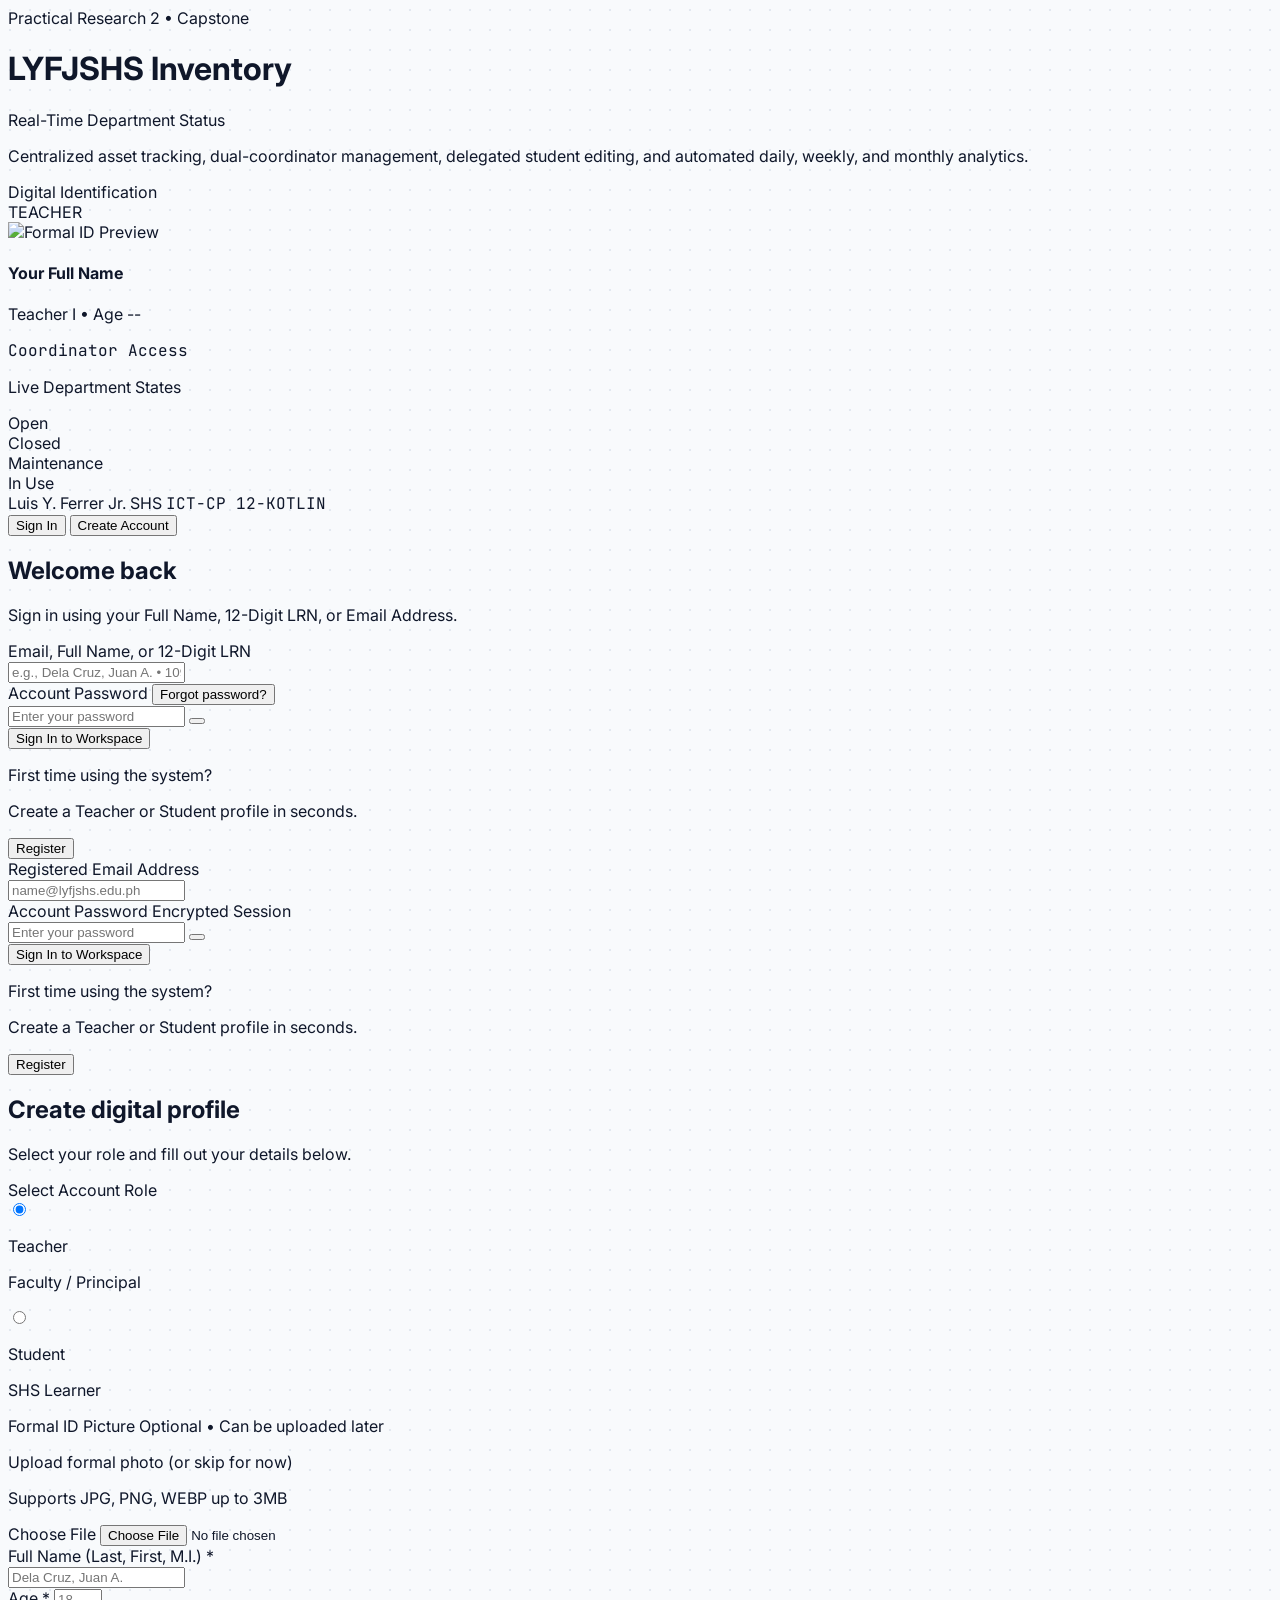
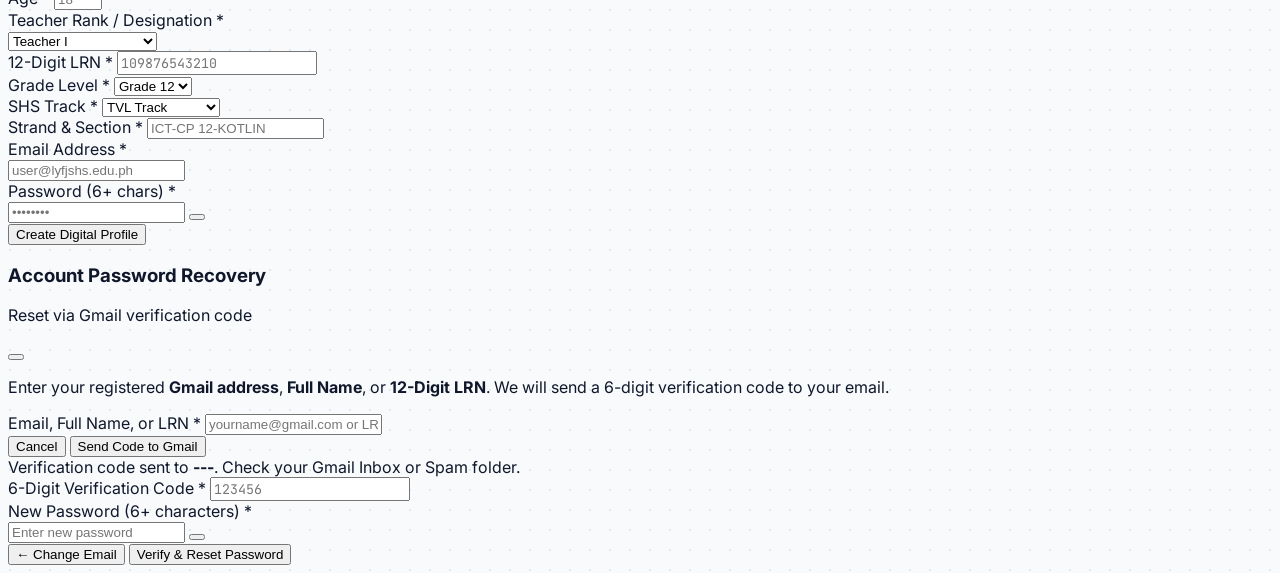
==== commit 6eaa2f71: "Back to Original State" ====
--- a/index.html
+++ b/index.html
@@ -103,10 +103,9 @@
             </div>
 
             <!-- Institution Footer -->
-            <div class="pt-5 border-t border-slate-800/80 flex flex-col gap-3 text-xs text-slate-300 mt-6">
-
-                <div class="flex items-center justify-between"><span class="text-slate-200 font-semibold text-xs tracking-normal">Luis Y. Ferrer Jr. SHS</span><span class="font-mono-code text-slate-300 text-[11px]">ICT-CP 12-KOTLIN</span></div>
-
+            <div class="pt-5 border-t border-slate-900 flex items-center justify-between text-[11px] text-slate-500 mt-8">
+                <span>Luis Y. Ferrer Jr. SHS</span>
+                <span class="font-mono-code text-slate-400">ICT-CP 12-KOTLIN</span>
             </div>
         </div>
 
--- a/css/style.css
+++ b/css/style.css
@@ -39,8 +39,8 @@
 }
 
 /* Dark mode overrides for standard utility classes */
-html.dark header,
-html.dark footer {
+html.dark header {
+
     background-color: rgba(15, 23, 42, 0.9) !important;
     border-color: #1e293b !important;
 }
